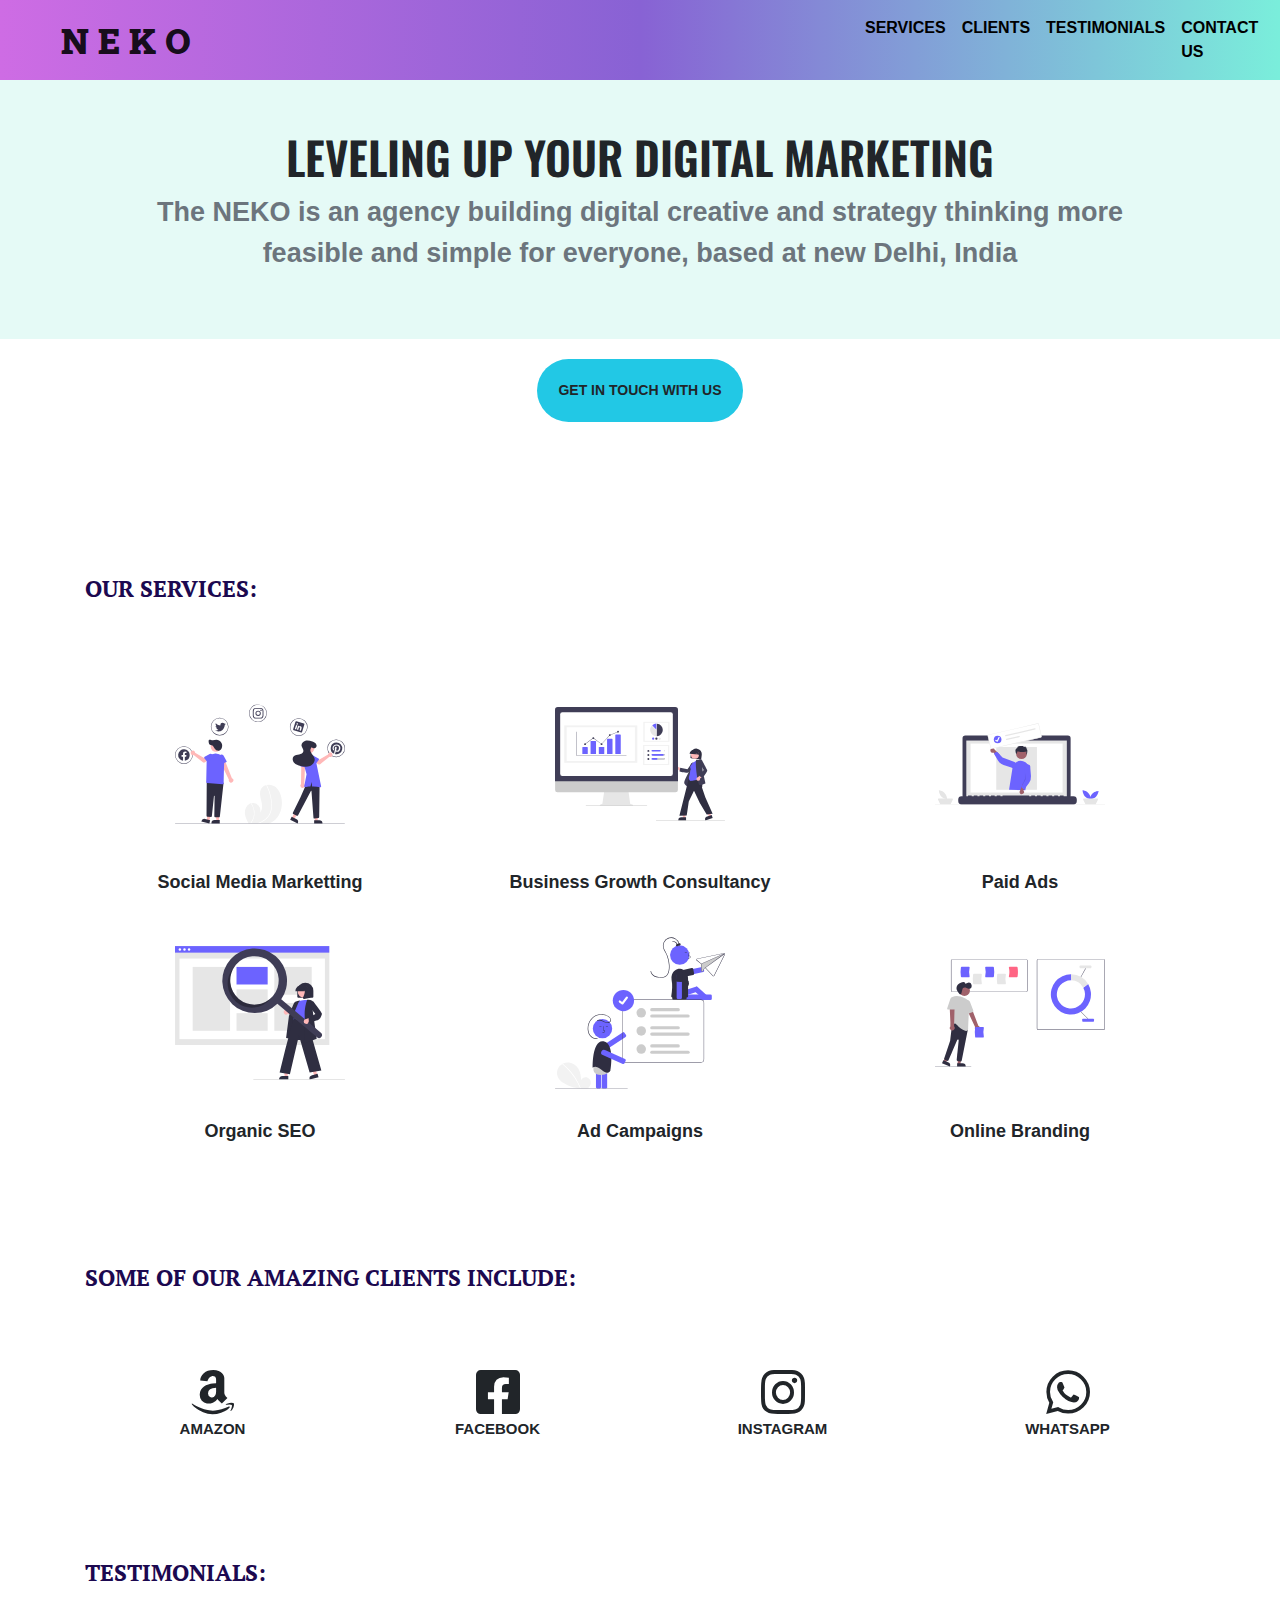
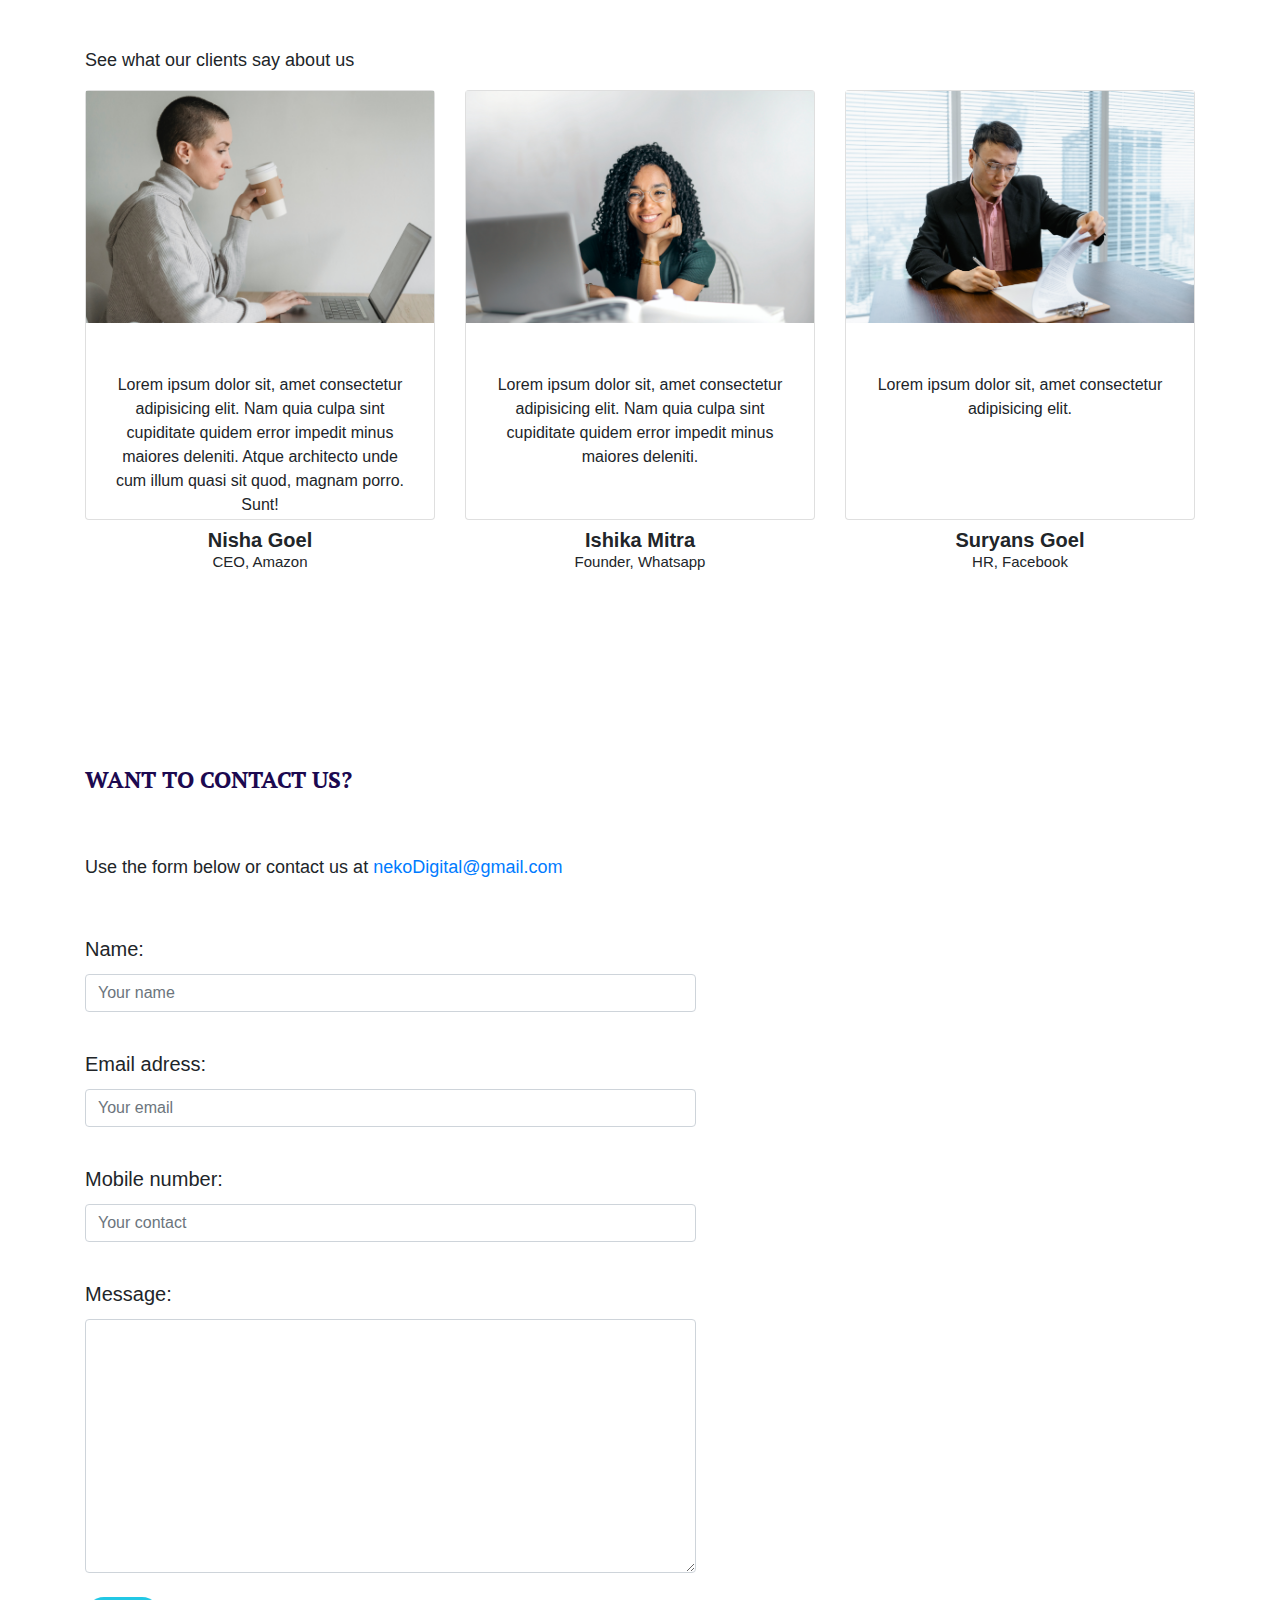
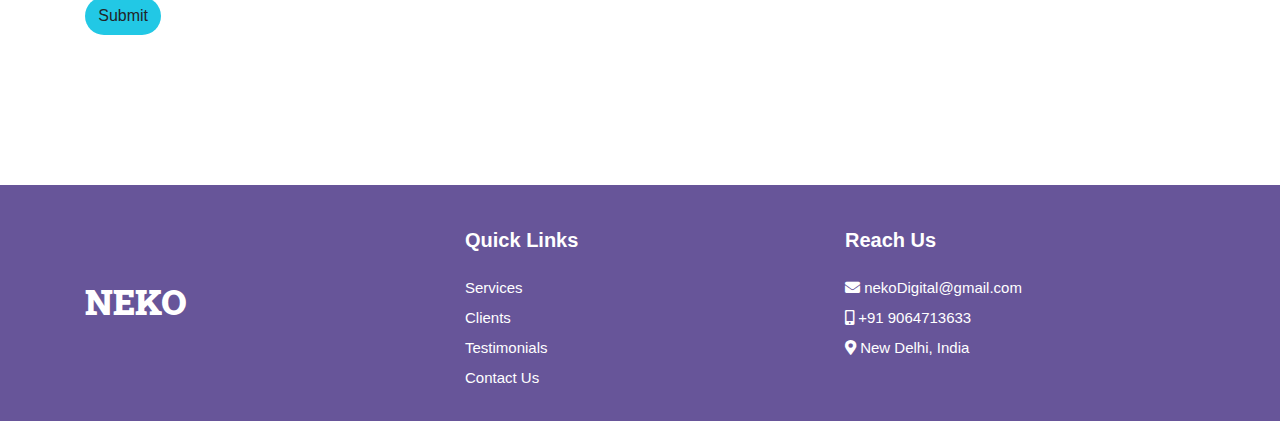
==== index.html @ fda60bbe "renamed to index" ====
<!DOCTYPE html>
<html lang="en">
  <head>
    <meta charset="UTF-8" />
    <meta http-equiv="X-UA-Compatible" content="IE=edge" />
    <meta name="viewport" content="width=device-width, initial-scale=1.0" />
    <title>NEKO</title>

    <!-- Bootstrap CDN -->
    <link
      rel="stylesheet"
      href="https://maxcdn.bootstrapcdn.com/bootstrap/4.5.2/css/bootstrap.min.css"
    />
    <script src="https://ajax.googleapis.com/ajax/libs/jquery/3.5.1/jquery.min.js"></script>
    <script src="https://cdnjs.cloudflare.com/ajax/libs/popper.js/1.16.0/umd/popper.min.js"></script>
    <script src="https://maxcdn.bootstrapcdn.com/bootstrap/4.5.2/js/bootstrap.min.js"></script>
    <link
      rel="stylesheet"
      href="https://cdnjs.cloudflare.com/ajax/libs/font-awesome/4.7.0/css/font-awesome.min.css"
    />

    <!-- CSS -->
    <link rel="stylesheet" href="Neko.css" />

    <!-- google fonts -->
    <link rel="preconnect" href="https://fonts.googleapis.com" />
    <link rel="preconnect" href="https://fonts.gstatic.com" crossorigin />
    <link
      href="https://fonts.googleapis.com/css2?family=Roboto+Slab:wght@900&display=swap"
      rel="stylesheet"
    />



    <link rel="preconnect" href="https://fonts.googleapis.com" />
    <link rel="preconnect" href="https://fonts.gstatic.com" crossorigin />
    <link
      href="https://fonts.googleapis.com/css2?family=Oswald:wght@600&display=swap"
      rel="stylesheet"
    />



    <link rel="preconnect" href="https://fonts.googleapis.com" />
    <link rel="preconnect" href="https://fonts.gstatic.com" crossorigin />
    <link
      href="https://fonts.googleapis.com/css2?family=PT+Serif:wght@700&display=swap"
      rel="stylesheet"
    />

    

    <!--Fontawesome Icon CDN -->
    <link
      rel="stylesheet"
      href="https://cdnjs.cloudflare.com/ajax/libs/font-awesome/5.15.3/css/all.min.css"
    />
  </head>
  <body>
    <!-- navbar -->
    <div class="navbar navbar-expand-lg sticky-top navbar-light">
      <div class="container-fluid">
        <a class="navbar-brand">N E K O</a>
        <button
          class="navbar-toggler"
          type="button"
          data-toggle="collapse"
          data-target="#navbarSupportedContent"
          aria-controls="navbarSupportedContent"
          aria-expanded="false"
          aria-label="Toggle navigation"
        >
          <span class="navbar-toggler-icon"></span>
        </button>
        <div class="collapse navbar-collapse" id="navbarSupportedContent">
          <ul class="navbar-nav mr-auto">
            <li class="nav-item">
              <a class="nav-link" href="#service_section">SERVICES</a>
            </li>

            <li class="nav-item">
              <a class="nav-link" href="#client_section">CLIENTS</a>
            </li>
            <li class="nav-item">
              <a class="nav-link" href="#testimonial_section">TESTIMONIALS</a>
            </li>
            <li class="nav-item">
              <a class="nav-link" href="#contact_section">CONTACT US</a>
            </li>
          </ul>
        </div>
      </div>
    </div>

    <!-- Heading -->
    <div class="header">
      <p class="h3">LEVELING UP YOUR DIGITAL MARKETING</p>
      <p class="text-muted">
        The NEKO is an agency building digital creative and strategy thinking
        more feasible and simple for everyone, based at new Delhi, India
      </p>
    </div>

    <!-- get in touch button -->
    <div class="contact_button">
      <a class="c_button btn text-center" href="#contact_section"
        >GET IN TOUCH WITH US</a
      >
    </div>

    <div class="container">
      <!-- service section -->
      <p class="services" id="service_section">OUR SERVICES:</p>
      <div class="row">
        <div class="s_cards col-sm-4 pt-3">
          <!-- <div class="card"> -->
          <img
            src="./img/neko_socialmediamarketting.svg"
            height="170px"
            width="170px"
          />
          <!-- <div class="card-body">
              <h5 class="card-title">Organic SEO</h5>
            </div>
          </div> -->
          <p class="s_text">Social Media Marketting</p>
        </div>
        <div class="s_cards col-sm-4 pt-3">
          <!-- <div class="card"> -->
          <img src="./img/neko_businessgrowth.svg" height="170px" width="170px" />
          <!-- <div class="card-body">
              <h5 class="card-title">Business growth consultancy</h5>
            </div> -->

          <!-- </div> -->
          <p class="s_text">Business Growth Consultancy</p>
        </div>
        <div class="s_cards col-sm-4 pt-3">
          <!-- <div class="card"> -->
          <img src="./img/neko_paidads.svg" height="170px" width="170px" />
          <!-- <div class="card-body">
              <h5 class="card-title">Paid Ads</h5>
            </div>
          </div> -->
          <p class="s_text">Paid Ads</p>
        </div>
      </div>

      <div class="row">
        <div class="s_cards col-sm-4 pt-3">
          <!-- <div class="card"> -->
          <img src="./img/neko_organicseo.svg" height="170px" width="170px" />
          <!-- <div class="card-body">
              <h5 class="card-title">Organic SEO</h5>
            </div>
          </div> -->
          <p class="s_text">Organic SEO</p>
        </div>
        <div class="s_cards col-sm-4 pt-3">
          <!-- <div class="card"> -->
          <img src="./img/neko_adcampaigns.svg" height="170px" width="170px" />
          <!-- <div class="card-body">
              <h5 class="card-title">Business growth consultancy</h5>
            </div> -->

          <!-- </div> -->
          <p class="s_text">Ad Campaigns</p>
        </div>
        <div class="s_cards col-sm-4 pt-3">
          <!-- <div class="card"> -->
          <img src="./img/neko_onlinebranding.svg" height="170px" width="170px" />
          <!-- <div class="card-body">
              <h5 class="card-title">Paid Ads</h5>
            </div>
          </div> -->
          <p class="s_text">Online Branding</p>
        </div>
      </div>

      <!-- Clients section -->
      <p class="client" id="client_section">
        SOME OF OUR AMAZING CLIENTS INCLUDE:
      </p>
      <div class="row">
        <div class="client_items col-sm p-3">
          <i class="fab fa-amazon"></i><br />AMAZON
        </div>
        <div class="client_items col-sm p-3">
          <i class="fab fa-facebook-square"></i><br />FACEBOOK
        </div>
        <div class="client_items col-sm p-3">
          <i class="fab fa-instagram"></i><br />INSTAGRAM
        </div>
        <div class="client_items col-sm p-3">
          <i class="fab fa-whatsapp"></i><br />WHATSAPP
        </div>
      </div>

      <!-- Testimonial section -->
      <p class="testimonial" id="testimonial_section">TESTIMONIALS:</p>
      <p class="t_subheading">See what our clients say about us</p>

      <div class="row">
        <div class="col-sm-4">
          <div class="card h-75">
            <img src="./img/neko_img-1.jpg" />
            <p class="t_text">
              Lorem ipsum dolor sit, amet consectetur adipisicing elit. Nam quia
              culpa sint cupiditate quidem error impedit minus maiores deleniti.
              Atque architecto unde cum illum quasi sit quod, magnam porro.
              Sunt!
            </p>
          </div>
          <p class="t_name">Nisha Goel</p>
          <p class="t_subname">CEO, Amazon</p>
        </div>
        <div class="col-sm-4">
          <div class="card h-75">
            <img src="./img/neko_img-2.jpg" />
            <p class="t_text">
              Lorem ipsum dolor sit, amet consectetur adipisicing elit. Nam quia
              culpa sint cupiditate quidem error impedit minus maiores deleniti.
            </p>
          </div>
          <p class="t_name">Ishika Mitra</p>
          <p class="t_subname">Founder, Whatsapp</p>
        </div>
        <div class="col-sm-4">
          <div class="card h-75">
            <img src="./img/neko_img-3.jpg" />
            <p class="t_text">
              Lorem ipsum dolor sit, amet consectetur adipisicing elit.
            </p>
          </div>
          <p class="t_name">Suryans Goel</p>
          <p class="t_subname">HR, Facebook</p>
        </div>
      </div>

      <!-- Contact section -->
      <p class="contact" id="contact_section">WANT TO CONTACT US?</p>
      <p class="c_subheading">
        Use the form below or contact us at
        <a class="contact_email" href="">nekoDigital@gmail.com</a>
      </p>
      <div class="contact_details">
        <form>
          <h5 class="contact_heading">Name:</h5>
          <input type="text" class="form-control" placeholder="Your name" />
          <h5 class="contact_heading">Email adress:</h5>
          <input type="email" class="form-control" placeholder="Your email" />
          <h5 class="contact_heading">Mobile number:</h5>
          <input
            type="number"
            class="form-control"
            placeholder="Your contact"
          />
          <h5 class="contact_heading">Message:</h5>
          <textarea class="form-control" cols="20" rows="10"></textarea><br />
          <input class="contact_submit btn" type="submit" />
        </form>
      </div>
    </div>

    <!-- Footer section -->
    <div class="footer">
      <div class="container">
        <div class="row">
          <div class="f_logo col-sm">NEKO</div>
          <div class="f_container xyz col-sm">
            <p class="quicklinks_heading">Quick Links</p>
            <a class="f_quicklinks" href="#service_section">Services</a><br />
            <a class="f_quicklinks" href="#client_section">Clients</a><br />
            <a class="f_quicklinks" href="#testimonial_section">Testimonials</a
            ><br />
            <a class="f_quicklinks" href="#contact_section">Contact Us</a>
          </div>
          <div class="f_container col-sm">
            <p class="quicklinks_heading">Reach Us</p>
            <a class="f_contact" href="#"
              ><i class="f_icon fas fa-envelope"></i> nekoDigital@gmail.com</a
            ><br />
            <a class="f_contact" href="#"
              ><i class="f_icon fas fa-mobile-alt"></i> +91 9064713633</a
            ><br />
            <a class="f_contact" href="#"
              ><i class="f_icon fas fa-map-marker-alt"></i> New Delhi, India</a
            >
          </div>
        </div>
      </div>
    </div>
  </body>
</html>
---- Neko.css ----
/* navbar */
.navbar {
  background-image: linear-gradient(
    to right,
    rgb(206, 108, 228) 0%,
    rgb(136, 98, 212) 50%,
    rgb(122, 238, 219) 100%
  );
}
.navbar-brand {
  font-size: 35px;
  font-weight: 900;
  padding-left: 30px;
  font-family: 'Roboto Slab', serif;

}

.navbar-light .navbar-nav .nav-link {
  color: black;
  font-weight: bold;
}
/* navbar ends */

/* heading */
.header {
  background-color: #e5faf6;
  padding-bottom: 50px;
}
.h3 {
  text-align: center;
  padding-top: 50px;
  font-weight: 600;
  font-size: 45px;
  margin-left: 10%;
  margin-right: 10%;
  font-family: 'Oswald', sans-serif;
}
.text-muted {
  text-align: center;
  font-size: 27px;
  margin-left: 10%;
  margin-right: 10%;
  font-weight: 800;
}
/* heading ends */


/* contact button */
.c_button {
  font-size: 14px;
  margin-top: 20px;
  text-align: center;
  background-color: #22c8e5;
  border-radius: 50px;
  padding: 20px;
  font-weight: 700;
}
.contact_button {
  text-align: center;
  margin-bottom: 50px;
}
/* contact button ends */

/* service section */
.s_cards{
  text-align: center;
}
.s_text{
  font-size: 18px;
  font-weight: 600;
  padding-top: 20px;
}
/* service section ends */

.services,
.client,
.testimonial,
.contact {
  padding-top: 100px;
  padding-bottom: 40px;
  font-size: 23px;
  font-weight: 700;
  color: #1c0950;
  font-family: 'PT Serif', serif;
}
/* client section */
.client_items{
    font-size: 15px;
  font-weight: 800;
  text-align: center;
}
i {
    font-size: 50px;
  }
  /* client section ends */


  .t_subheading,
.c_subheading {
  font-size: 18px;
}

/* testimonial section */
.t_text {
  padding: 50px 20px 30px 20px;
  text-align: center;
}
.t_name {
  padding-top: 5px;
  text-align: center;
  font-weight: 800;
  font-size: 20px;
}
.t_subname{
    text-align: center;
    font-size: 15px;
    margin-top: -20px;
    padding-bottom: 30px;
}
/* testimonial section ends */



/* contact form */
.contact_email {
    text-decoration: none;
  }
  .contact_heading {
    padding-top: 40px;
    padding-bottom: 5px;
  }
  .contact_details {
    margin-right: 25%;
  }
  .contact_submit {
    padding: 1% 2% 1% 2%;
    background-color: #22c8e5;
    border-radius: 50px;
  }
/* contact form ends */


  /* footer */
  .footer {
    margin-top: 150px;
    background-color: rgba(52, 28, 119, 0.75);
    padding-bottom: 30px;
  }
  .f_logo {
    font-size: 35px;
    font-weight: 900;
    padding-top: 90px;
    color: white;
    font-family: 'Roboto Slab', serif;
  
  }
  .f_container {
    font-size: 20px;
    padding-top: 40px;
  }
  .f_quicklinks {
    text-decoration: none;
    padding-top: 5px;
    font-size: 15px;
    color: white;
  }
  
  .f_contact,
  .f_icon {
    padding-top: 5px;
    font-size: 15px;
    text-decoration: none;
    color: white;
  }
  .quicklinks_heading {
    color: white;
    font-weight: 700;

  }
/* footer ends */



/* mobile media queries */
@media (min-width:480px){
    .navbar-nav {
        margin-left: 650px;
      }
      .contact_details {
        margin-right: 45%;
      }
}
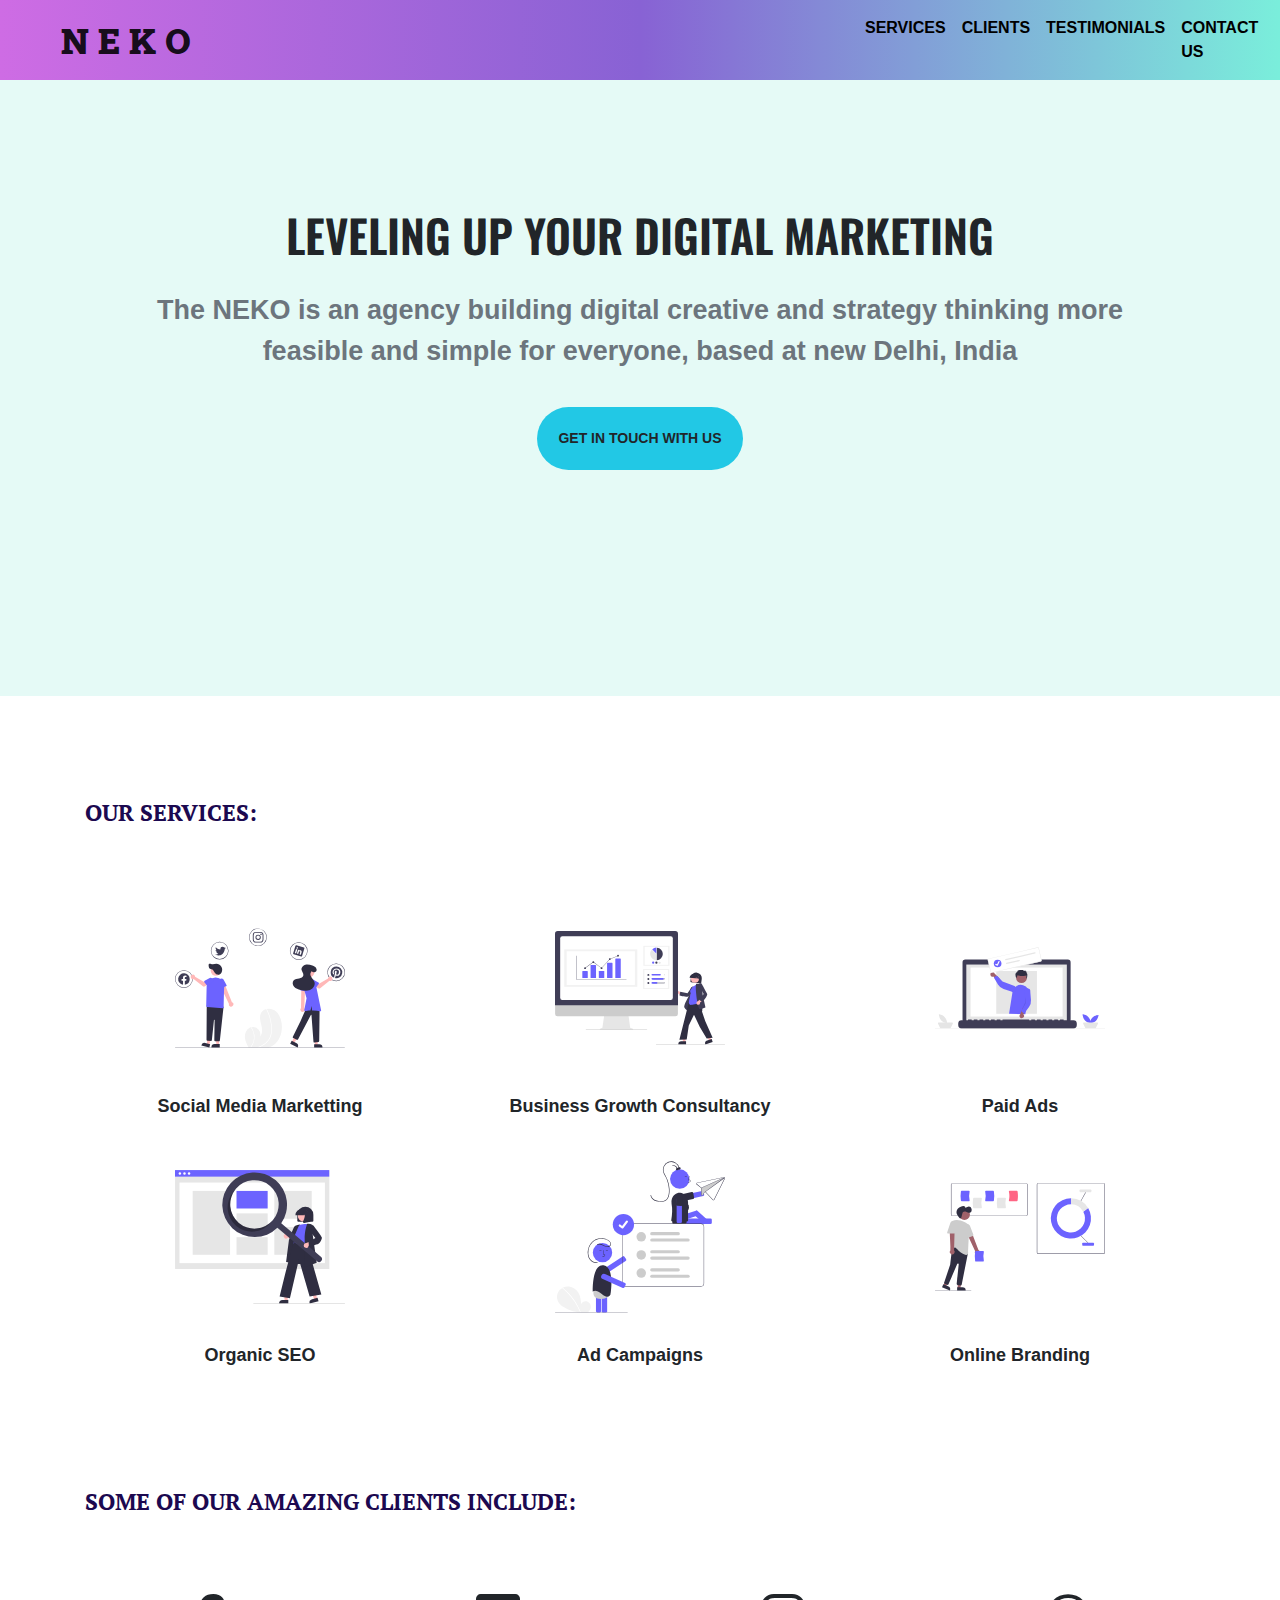
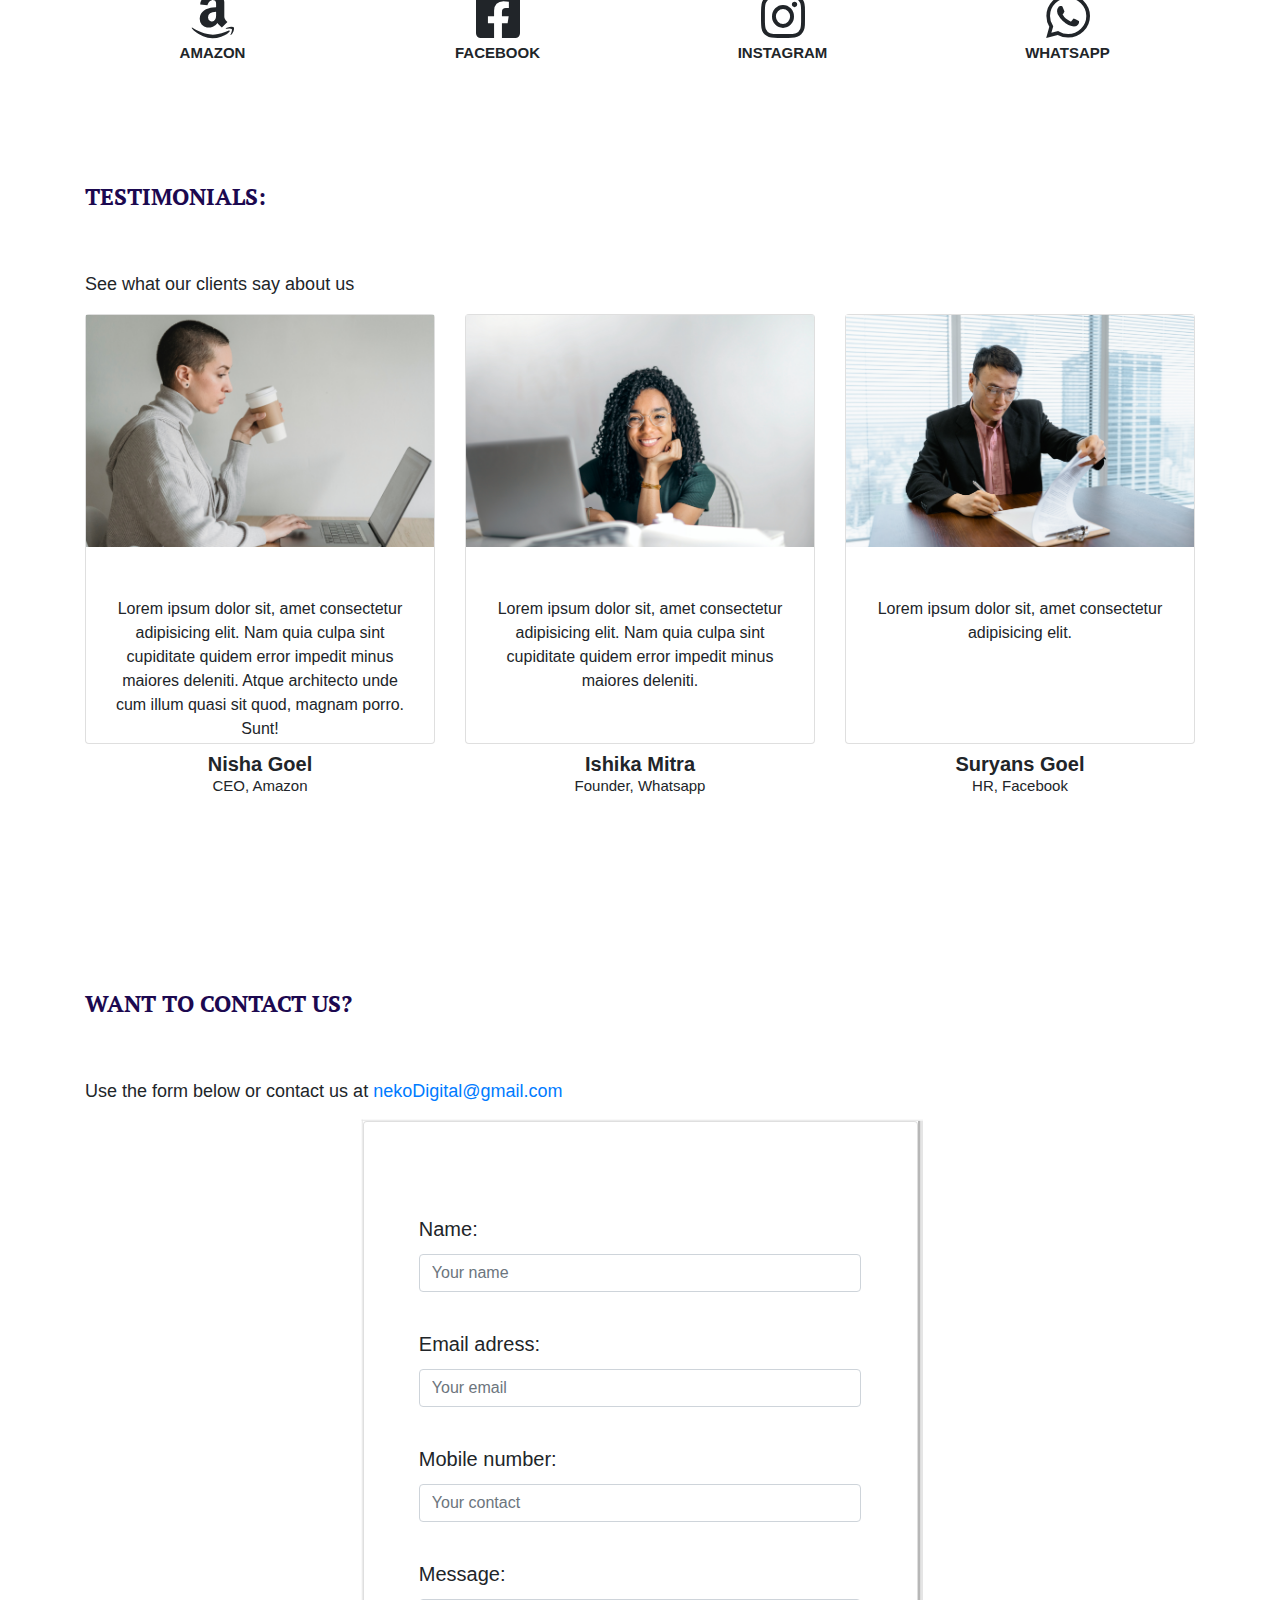
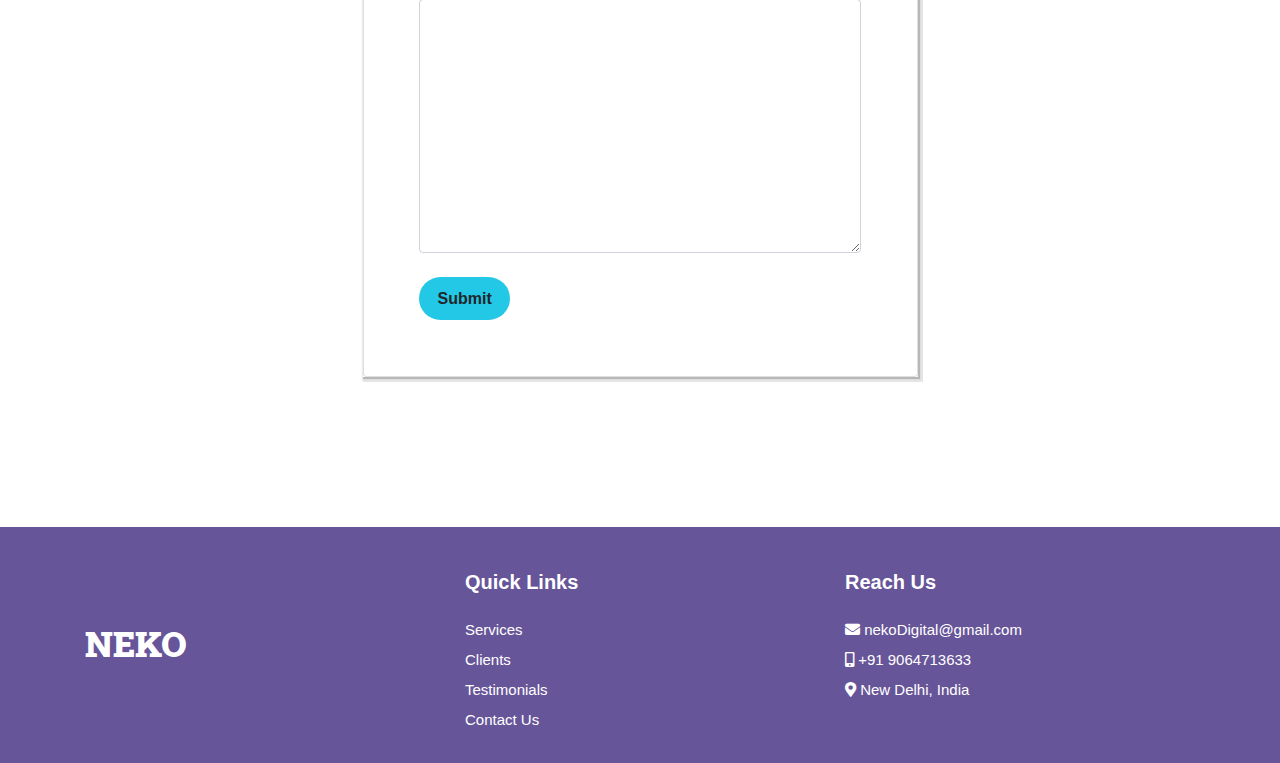
==== commit 9209ff3d: "better changed" ====
--- a/index.html
+++ b/index.html
@@ -30,8 +30,6 @@
       rel="stylesheet"
     />
 
-
-
     <link rel="preconnect" href="https://fonts.googleapis.com" />
     <link rel="preconnect" href="https://fonts.gstatic.com" crossorigin />
     <link
@@ -39,16 +37,12 @@
       rel="stylesheet"
     />
 
-
-
     <link rel="preconnect" href="https://fonts.googleapis.com" />
     <link rel="preconnect" href="https://fonts.gstatic.com" crossorigin />
     <link
       href="https://fonts.googleapis.com/css2?family=PT+Serif:wght@700&display=swap"
       rel="stylesheet"
     />
-
-    
 
     <!--Fontawesome Icon CDN -->
     <link
@@ -99,13 +93,13 @@
         The NEKO is an agency building digital creative and strategy thinking
         more feasible and simple for everyone, based at new Delhi, India
       </p>
-    </div>
-
-    <!-- get in touch button -->
-    <div class="contact_button">
-      <a class="c_button btn text-center" href="#contact_section"
-        >GET IN TOUCH WITH US</a
-      >
+
+      <!-- get in touch button -->
+      <div class="contact_button">
+        <a class="c_button btn text-center" href="#contact_section"
+          >GET IN TOUCH WITH US</a
+        >
+      </div>
     </div>
 
     <div class="container">
@@ -127,7 +121,11 @@
         </div>
         <div class="s_cards col-sm-4 pt-3">
           <!-- <div class="card"> -->
-          <img src="./img/neko_businessgrowth.svg" height="170px" width="170px" />
+          <img
+            src="./img/neko_businessgrowth.svg"
+            height="170px"
+            width="170px"
+          />
           <!-- <div class="card-body">
               <h5 class="card-title">Business growth consultancy</h5>
             </div> -->
@@ -168,7 +166,11 @@
         </div>
         <div class="s_cards col-sm-4 pt-3">
           <!-- <div class="card"> -->
-          <img src="./img/neko_onlinebranding.svg" height="170px" width="170px" />
+          <img
+            src="./img/neko_onlinebranding.svg"
+            height="170px"
+            width="170px"
+          />
           <!-- <div class="card-body">
               <h5 class="card-title">Paid Ads</h5>
             </div>
@@ -243,22 +245,27 @@
         Use the form below or contact us at
         <a class="contact_email" href="">nekoDigital@gmail.com</a>
       </p>
+
       <div class="contact_details">
-        <form>
-          <h5 class="contact_heading">Name:</h5>
-          <input type="text" class="form-control" placeholder="Your name" />
-          <h5 class="contact_heading">Email adress:</h5>
-          <input type="email" class="form-control" placeholder="Your email" />
-          <h5 class="contact_heading">Mobile number:</h5>
-          <input
-            type="number"
-            class="form-control"
-            placeholder="Your contact"
-          />
-          <h5 class="contact_heading">Message:</h5>
-          <textarea class="form-control" cols="20" rows="10"></textarea><br />
-          <input class="contact_submit btn" type="submit" />
-        </form>
+        <div class="card">
+          <div class="contact_inside">
+          <form>
+            <h5 class="contact_heading">Name:</h5>
+            <input type="text" class="form-control" placeholder="Your name" />
+            <h5 class="contact_heading">Email adress:</h5>
+            <input type="email" class="form-control" placeholder="Your email" />
+            <h5 class="contact_heading">Mobile number:</h5>
+            <input
+              type="number"
+              class="form-control"
+              placeholder="Your contact"
+            />
+            <h5 class="contact_heading">Message:</h5>
+            <textarea class="form-control" cols="20" rows="10"></textarea><br />
+            <input class="contact_submit btn" type="submit" />
+          </form>
+          </div>
+        </div>
       </div>
     </div>
 
--- a/Neko.css
+++ b/Neko.css
@@ -1,4 +1,3 @@
-
 /* navbar */
 .navbar {
   background-image: linear-gradient(
@@ -12,14 +11,18 @@
   font-size: 35px;
   font-weight: 900;
   padding-left: 30px;
-  font-family: 'Roboto Slab', serif;
-
+  font-family: "Roboto Slab", serif;
 }
 
 .navbar-light .navbar-nav .nav-link {
   color: black;
   font-weight: bold;
-}
+  transition: 0.2s;
+}
+.navbar-light .navbar-nav .nav-link:hover {
+  transform: scale(1.1);
+}
+
 /* navbar ends */
 
 /* heading */
@@ -34,7 +37,7 @@
   font-size: 45px;
   margin-left: 10%;
   margin-right: 10%;
-  font-family: 'Oswald', sans-serif;
+  font-family: "Oswald", sans-serif;
 }
 .text-muted {
   text-align: center;
@@ -42,9 +45,9 @@
   margin-left: 10%;
   margin-right: 10%;
   font-weight: 800;
+  padding-top: 20px;
 }
 /* heading ends */
-
 
 /* contact button */
 .c_button {
@@ -55,6 +58,10 @@
   border-radius: 50px;
   padding: 20px;
   font-weight: 700;
+  transition: 0.2s;
+}
+.c_button:hover {
+  transform: scale(1.1);
 }
 .contact_button {
   text-align: center;
@@ -63,10 +70,10 @@
 /* contact button ends */
 
 /* service section */
-.s_cards{
-  text-align: center;
-}
-.s_text{
+.s_cards {
+  text-align: center;
+}
+.s_text {
   font-size: 18px;
   font-weight: 600;
   padding-top: 20px;
@@ -82,21 +89,20 @@
   font-size: 23px;
   font-weight: 700;
   color: #1c0950;
-  font-family: 'PT Serif', serif;
+  font-family: "PT Serif", serif;
 }
 /* client section */
-.client_items{
-    font-size: 15px;
+.client_items {
+  font-size: 15px;
   font-weight: 800;
   text-align: center;
 }
 i {
-    font-size: 50px;
-  }
-  /* client section ends */
-
-
-  .t_subheading,
+  font-size: 50px;
+}
+/* client section ends */
+
+.t_subheading,
 .c_subheading {
   font-size: 18px;
 }
@@ -112,83 +118,90 @@
   font-weight: 800;
   font-size: 20px;
 }
-.t_subname{
-    text-align: center;
-    font-size: 15px;
-    margin-top: -20px;
-    padding-bottom: 30px;
+.t_subname {
+  text-align: center;
+  font-size: 15px;
+  margin-top: -20px;
+  padding-bottom: 30px;
 }
 /* testimonial section ends */
-
-
 
 /* contact form */
 .contact_email {
-    text-decoration: none;
-  }
-  .contact_heading {
-    padding-top: 40px;
-    padding-bottom: 5px;
+  text-decoration: none;
+}
+.contact_heading {
+  padding-top: 40px;
+  padding-bottom: 5px;
+}
+.contact_details{
+  box-shadow: 1px 1px 1px 3.5px rgba(0,0,0,0.10),1px 1px 1px 1px rgba(0,0,0,0.20);
+}
+.contact_inside {
+  margin: 10%;
+}
+.contact_submit {
+  padding: 2% 4% 2% 4%;
+  background-color: #22c8e5;
+  border-radius: 50px;
+  font-weight: 600;
+  transition: all 0.2s;
+}
+.contact_submit:hover {
+  transform: scale(1.1);
+}
+/* contact form ends */
+
+/* footer */
+.footer {
+  margin-top: 150px;
+  background-color: rgba(52, 28, 119, 0.75);
+  padding-bottom: 30px;
+}
+.f_logo {
+  font-size: 35px;
+  font-weight: 900;
+  padding-top: 90px;
+  color: white;
+  font-family: "Roboto Slab", serif;
+}
+.f_container {
+  font-size: 20px;
+  padding-top: 40px;
+}
+.f_quicklinks {
+  text-decoration: none;
+  padding-top: 5px;
+  font-size: 15px;
+  color: white;
+}
+
+.f_contact,
+.f_icon {
+  padding-top: 5px;
+  font-size: 15px;
+  text-decoration: none;
+  color: white;
+}
+.quicklinks_heading {
+  color: white;
+  font-weight: 700;
+}
+/* footer ends */
+
+/* mobile media queries */
+@media (min-width: 480px) {
+  .navbar-nav {
+    margin-left: 650px;
   }
   .contact_details {
     margin-right: 25%;
-  }
-  .contact_submit {
-    padding: 1% 2% 1% 2%;
-    background-color: #22c8e5;
-    border-radius: 50px;
-  }
-/* contact form ends */
-
-
-  /* footer */
-  .footer {
-    margin-top: 150px;
-    background-color: rgba(52, 28, 119, 0.75);
-    padding-bottom: 30px;
-  }
-  .f_logo {
-    font-size: 35px;
-    font-weight: 900;
-    padding-top: 90px;
-    color: white;
-    font-family: 'Roboto Slab', serif;
-  
-  }
-  .f_container {
-    font-size: 20px;
-    padding-top: 40px;
-  }
-  .f_quicklinks {
-    text-decoration: none;
-    padding-top: 5px;
-    font-size: 15px;
-    color: white;
-  }
-  
-  .f_contact,
-  .f_icon {
-    padding-top: 5px;
-    font-size: 15px;
-    text-decoration: none;
-    color: white;
-  }
-  .quicklinks_heading {
-    color: white;
-    font-weight: 700;
-
-  }
-/* footer ends */
-
-
-
-/* mobile media queries */
-@media (min-width:480px){
-    .navbar-nav {
-        margin-left: 650px;
-      }
-      .contact_details {
-        margin-right: 45%;
-      }
-}
-
+    margin-left: 25%;
+  }
+  .header {
+    padding-bottom: 11rem;
+  }
+  .h3 {
+    padding-top: 8rem;
+  }
+}
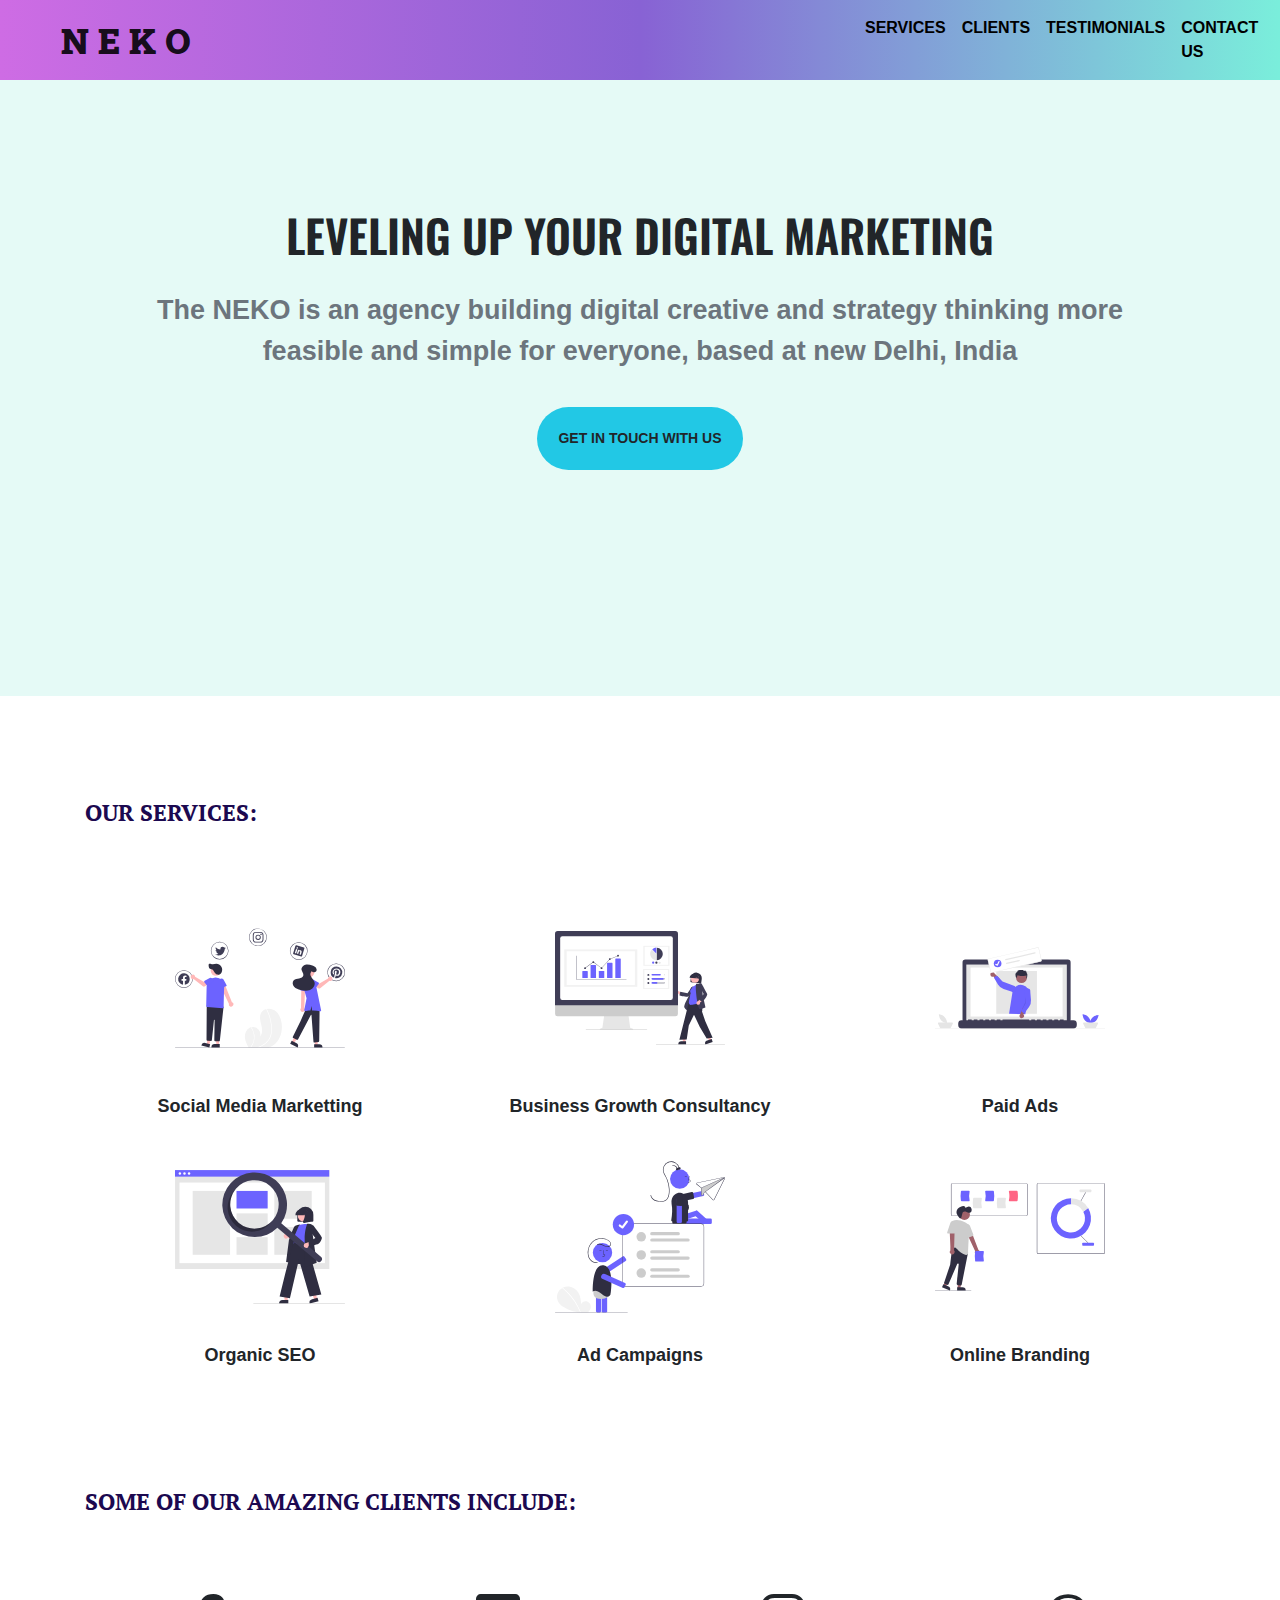
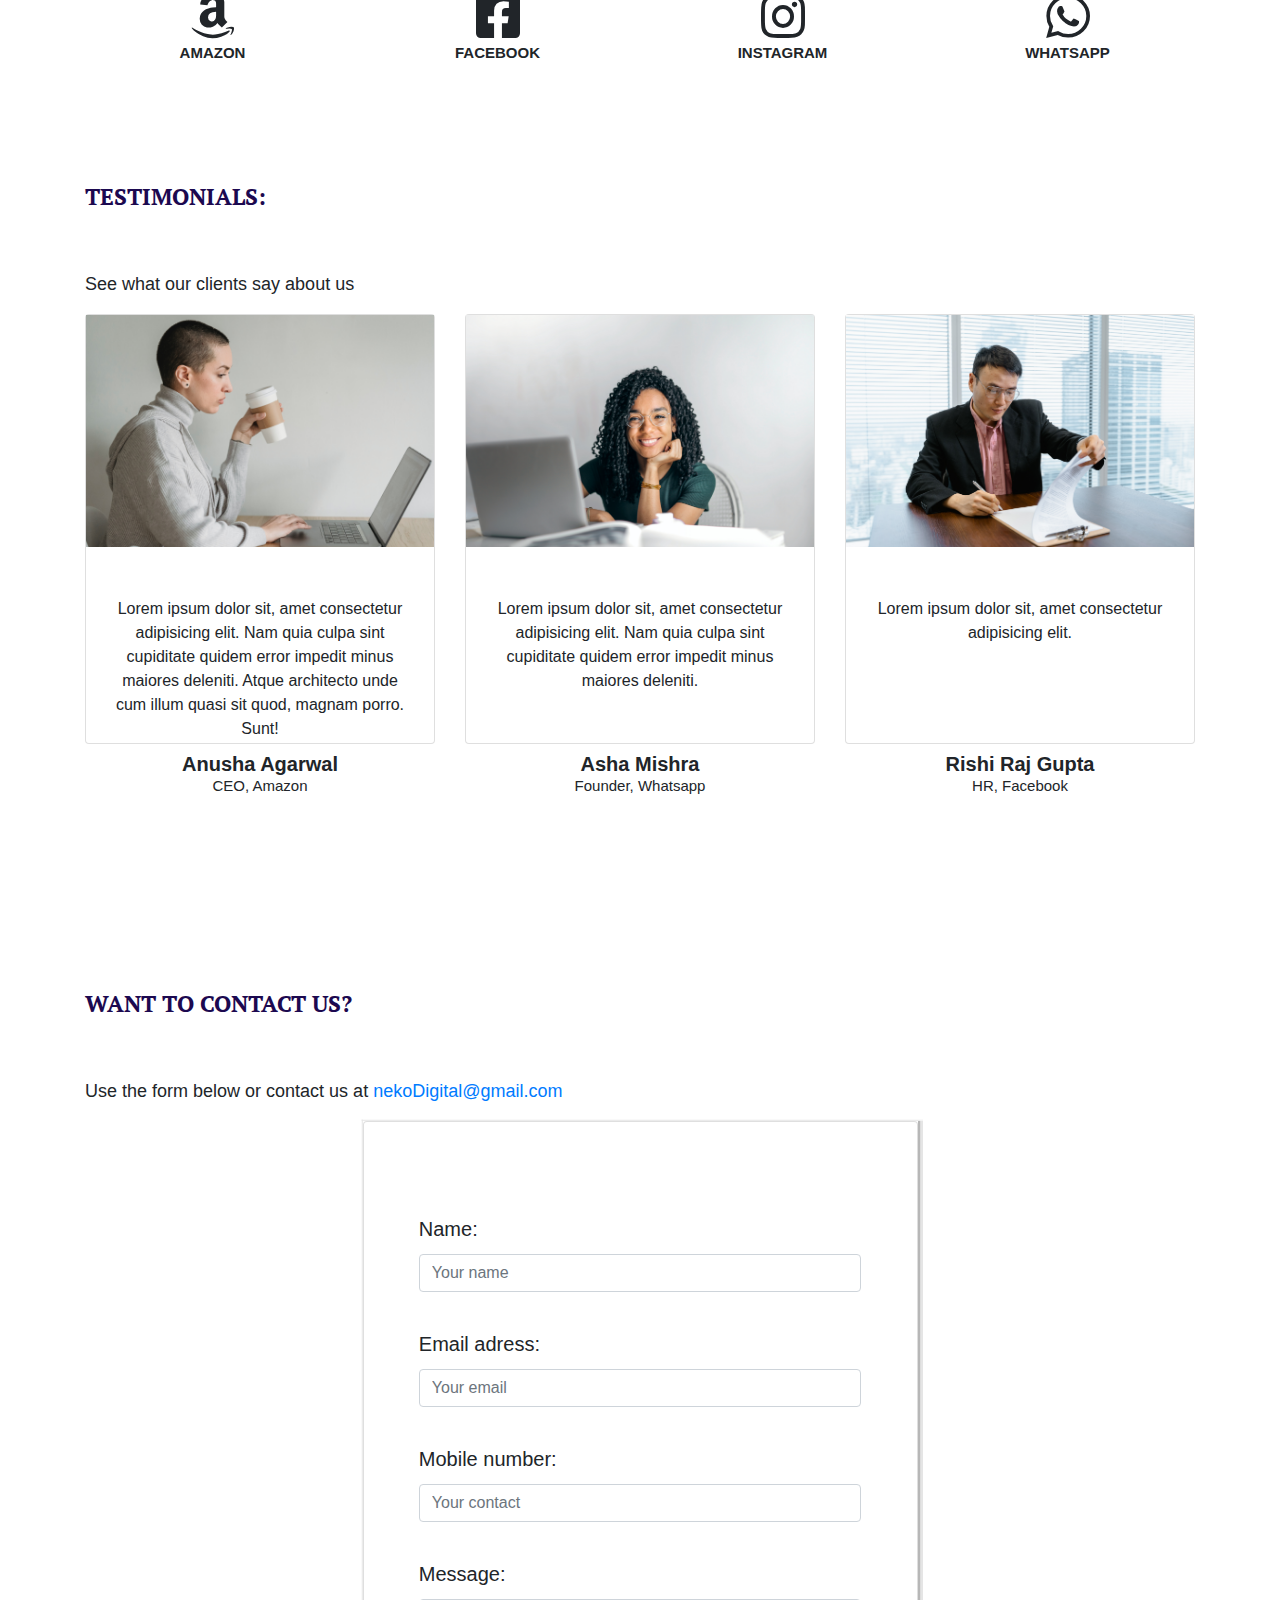
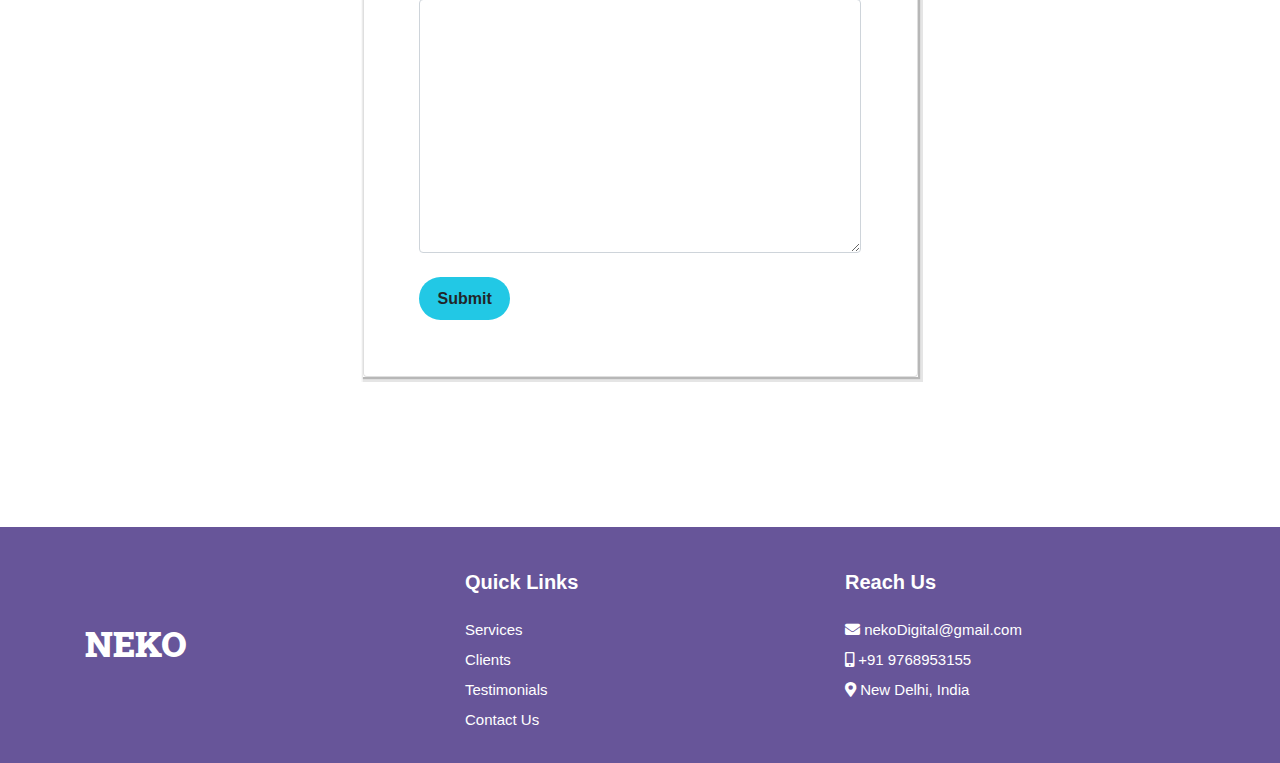
==== commit b6a55b0c: "Testimonial names altered" ====
--- a/index.html
+++ b/index.html
@@ -213,7 +213,7 @@
               Sunt!
             </p>
           </div>
-          <p class="t_name">Nisha Goel</p>
+          <p class="t_name">Anusha Agarwal</p>
           <p class="t_subname">CEO, Amazon</p>
         </div>
         <div class="col-sm-4">
@@ -224,7 +224,7 @@
               culpa sint cupiditate quidem error impedit minus maiores deleniti.
             </p>
           </div>
-          <p class="t_name">Ishika Mitra</p>
+          <p class="t_name">Asha Mishra</p>
           <p class="t_subname">Founder, Whatsapp</p>
         </div>
         <div class="col-sm-4">
@@ -234,7 +234,7 @@
               Lorem ipsum dolor sit, amet consectetur adipisicing elit.
             </p>
           </div>
-          <p class="t_name">Suryans Goel</p>
+          <p class="t_name">Rishi Raj Gupta</p>
           <p class="t_subname">HR, Facebook</p>
         </div>
       </div>
@@ -288,7 +288,7 @@
               ><i class="f_icon fas fa-envelope"></i> nekoDigital@gmail.com</a
             ><br />
             <a class="f_contact" href="#"
-              ><i class="f_icon fas fa-mobile-alt"></i> +91 9064713633</a
+              ><i class="f_icon fas fa-mobile-alt"></i> +91 9768953155</a
             ><br />
             <a class="f_contact" href="#"
               ><i class="f_icon fas fa-map-marker-alt"></i> New Delhi, India</a
